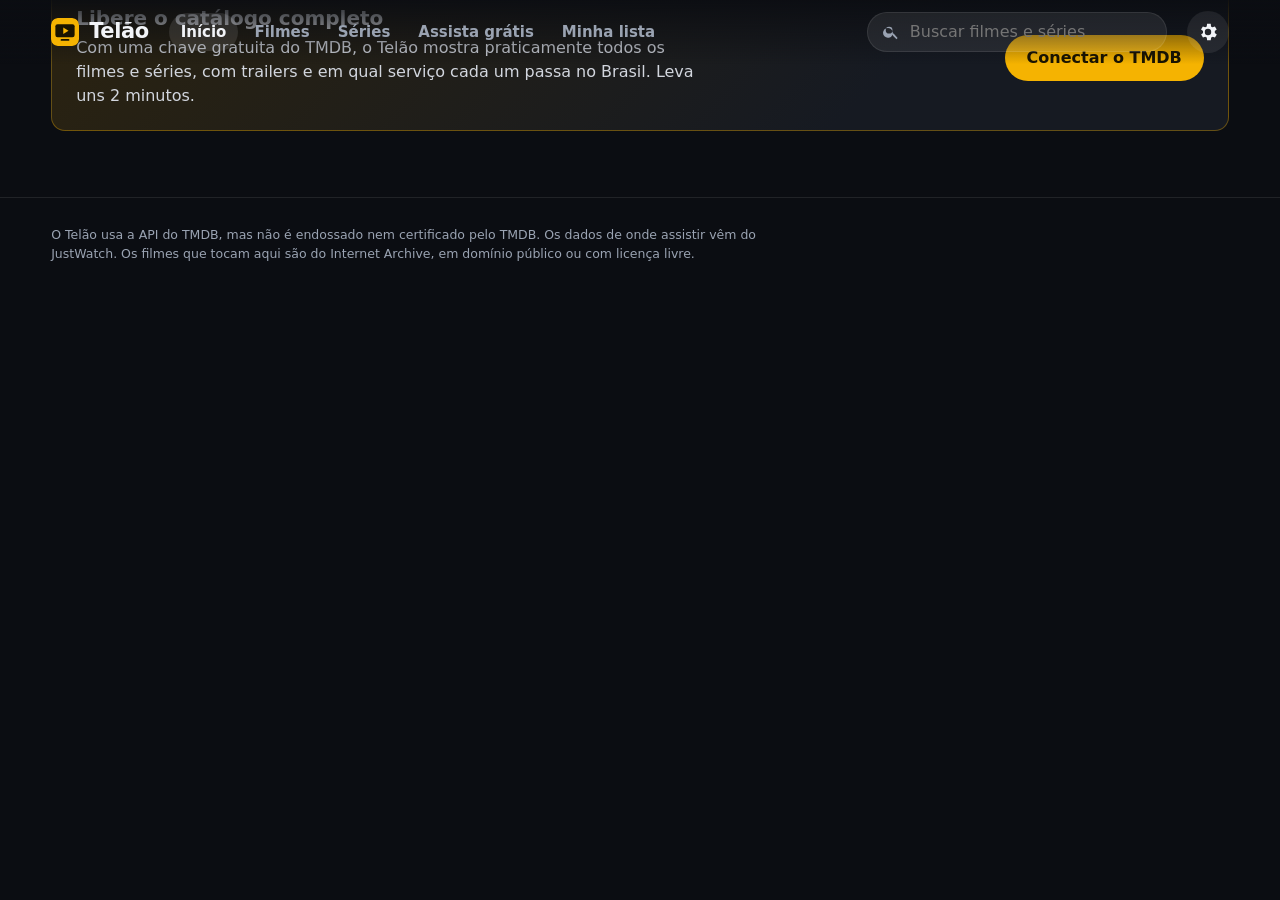
==== telao/index.html @ 078483f9 "Adiciona o Telão, app de filmes e séries com fontes legais Catálogo, trailers e onde assistir no Bra" ====
<!doctype html>
<html lang="pt-BR">
<head>
  <meta charset="utf-8">
  <meta name="viewport" content="width=device-width, initial-scale=1, viewport-fit=cover">
  <meta name="theme-color" content="#0b0d12">
  <meta name="description" content="Telão: filmes e séries, trailers, onde assistir no Brasil e filmes clássicos grátis.">
  <title>Telão</title>
  <link rel="icon" href="img/icon.svg" type="image/svg+xml">
  <link rel="manifest" href="manifest.webmanifest">
  <link rel="stylesheet" href="css/style.css">
</head>
<body>
  <a class="skip" href="#view">Pular para o conteúdo</a>

  <header class="top" id="top">
    <a class="logo" href="#/" data-nav aria-label="Telão, início">
      <img src="img/icon.svg" alt="" width="28" height="28">
      <span>Telão</span>
    </a>
    <nav class="links" aria-label="Seções">
      <a href="#/" data-nav data-sec="">Início</a>
      <a href="#/filmes" data-nav data-sec="filmes">Filmes</a>
      <a href="#/series" data-nav data-sec="series">Séries</a>
      <a href="#/gratis" data-nav data-sec="gratis">Assista grátis</a>
      <a href="#/lista" data-nav data-sec="lista">Minha lista</a>
    </nav>
    <form class="hsearch" id="hsearch" role="search">
      <svg class="ico" viewBox="0 0 24 24" aria-hidden="true"><path d="M15.5 14h-.8l-.3-.3A6.5 6.5 0 1 0 14 15.5l.3.3v.8l5 5 1.5-1.5zm-6 0a4.5 4.5 0 1 1 0-9 4.5 4.5 0 0 1 0 9z"/></svg>
      <input type="search" name="q" placeholder="Buscar filmes e séries" aria-label="Buscar" data-nav autocomplete="off">
    </form>
    <a class="iconbtn only-mobile" href="#/busca" data-nav aria-label="Buscar">
      <svg class="ico" viewBox="0 0 24 24" aria-hidden="true"><path d="M15.5 14h-.8l-.3-.3A6.5 6.5 0 1 0 14 15.5l.3.3v.8l5 5 1.5-1.5zm-6 0a4.5 4.5 0 1 1 0-9 4.5 4.5 0 0 1 0 9z"/></svg>
    </a>
    <a class="iconbtn" href="#/config" data-nav data-sec="config" aria-label="Configurações">
      <svg class="ico" viewBox="0 0 24 24" aria-hidden="true"><path fill-rule="evenodd" d="M19.4 13a7.5 7.5 0 0 0 0-2l2.1-1.6-2-3.5-2.5 1a7.6 7.6 0 0 0-1.7-1L15 3h-4l-.4 2.9a7.6 7.6 0 0 0-1.7 1l-2.5-1-2 3.5L6.6 11a7.5 7.5 0 0 0 0 2l-2.1 1.6 2 3.5 2.5-1a7.6 7.6 0 0 0 1.7 1L11 21h4l.4-2.9a7.6 7.6 0 0 0 1.7-1l2.5 1 2-3.5zM12 15.5a3.5 3.5 0 1 1 0-7 3.5 3.5 0 0 1 0 7z"/></svg>
    </a>
  </header>

  <main id="view" tabindex="-1"></main>

  <footer class="foot">
    <p>
      O Telão usa a API do TMDB, mas não é endossado nem certificado pelo TMDB.
      Os dados de onde assistir vêm do JustWatch. Os filmes que tocam aqui são
      do Internet Archive, em domínio público ou com licença livre.
    </p>
  </footer>

  <nav class="bottom" aria-label="Seções">
    <a href="#/" data-sec=""><svg class="ico" viewBox="0 0 24 24" aria-hidden="true"><path d="M10 20v-6h4v6h5v-8h3L12 3 2 12h3v8z"/></svg>Início</a>
    <a href="#/filmes" data-sec="filmes"><svg class="ico" viewBox="0 0 24 24" aria-hidden="true"><path d="M18 4l2 4h-3l-2-4h-2l2 4h-3l-2-4H8l2 4H7L5 4H4a2 2 0 0 0-2 2v12a2 2 0 0 0 2 2h16a2 2 0 0 0 2-2V4z"/></svg>Filmes</a>
    <a href="#/series" data-sec="series"><svg class="ico" viewBox="0 0 24 24" aria-hidden="true"><path d="M21 3H3a2 2 0 0 0-2 2v12a2 2 0 0 0 2 2h5v2h8v-2h5a2 2 0 0 0 2-2V5a2 2 0 0 0-2-2zm0 14H3V5h18z"/></svg>Séries</a>
    <a href="#/gratis" data-sec="gratis"><svg class="ico" viewBox="0 0 24 24" aria-hidden="true"><path d="M12 2a10 10 0 1 0 0 20 10 10 0 0 0 0-20zm-2 14.5v-9l6 4.5z"/></svg>Grátis</a>
    <a href="#/lista" data-sec="lista"><svg class="ico" viewBox="0 0 24 24" aria-hidden="true"><path d="M17 3H7a2 2 0 0 0-2 2v16l7-3 7 3V5a2 2 0 0 0-2-2z"/></svg>Lista</a>
  </nav>

  <div class="toast" id="toast" role="status" aria-live="polite"></div>

  <script src="js/store.js"></script>
  <script src="js/api.js"></script>
  <script src="js/app.js"></script>
</body>
</html>
---- telao/css/style.css ----
/* Telão — estilos. Tema escuro, pensado para celular, computador e TV. */

:root {
  --bg: #0b0d12;
  --bg2: #141821;
  --card: #1b202b;
  --line: rgba(255, 255, 255, 0.09);
  --text: #f2f4f8;
  --muted: #9aa3b2;
  --accent: #f5b301;
  --accent-ink: #1a1400;
  --free: #3ecf8e;
  --gut: clamp(16px, 4vw, 56px);
  --cw: clamp(116px, 13vw, 188px);
  --radius: 10px;
  --head: 64px;
  color-scheme: dark;
}

* { box-sizing: border-box; }
html { -webkit-text-size-adjust: 100%; }
body {
  margin: 0;
  background: var(--bg);
  color: var(--text);
  font: 16px/1.5 system-ui, -apple-system, "Segoe UI", Roboto, "Helvetica Neue", Arial, sans-serif;
  overflow-x: hidden;
}
body.has-modal { overflow: hidden; }
a { color: inherit; }
img { display: block; max-width: 100%; }
h1, h2, h3 { line-height: 1.15; margin: 0; }
p { margin: 0 0 12px; }
button, input, select { font: inherit; color: inherit; }
.muted { color: var(--muted); }
.small { font-size: 14px; }

:focus { outline: none; }
:focus-visible { outline: 3px solid #fff; outline-offset: 3px; border-radius: 6px; }

.ico { width: 22px; height: 22px; fill: currentColor; flex: none; }

.skip {
  position: absolute; left: 8px; top: -60px; z-index: 100;
  background: var(--accent); color: var(--accent-ink); padding: 8px 14px; border-radius: 8px;
}
.skip:focus { top: 8px; }

/* ---------- topo ---------- */

.top {
  position: fixed; inset: 0 0 auto 0; z-index: 30; height: var(--head);
  display: flex; align-items: center; gap: 20px; padding: 0 var(--gut);
  background: linear-gradient(180deg, rgba(11, 13, 18, 0.92), rgba(11, 13, 18, 0));
  transition: background 0.25s;
}
.top.scrolled { background: rgba(11, 13, 18, 0.96); box-shadow: 0 1px 0 var(--line); }
.is-player .top, .is-player .bottom, .is-player .foot { display: none; }

.logo { display: flex; align-items: center; gap: 10px; text-decoration: none; font-weight: 800; font-size: 21px; letter-spacing: -0.02em; }
.logo img { border-radius: 7px; }

.links { display: flex; gap: 4px; }
.links a {
  text-decoration: none; color: var(--muted); padding: 8px 12px; border-radius: 999px; font-weight: 600; font-size: 15px;
}
.links a:hover { color: var(--text); }
.links a.active { color: var(--text); background: rgba(255, 255, 255, 0.1); }

.hsearch {
  margin-left: auto; display: flex; align-items: center; gap: 8px;
  background: rgba(255, 255, 255, 0.08); border: 1px solid var(--line); border-radius: 999px;
  padding: 0 14px; height: 40px; width: min(300px, 28vw);
}
.hsearch .ico { width: 18px; height: 18px; color: var(--muted); }
.hsearch input { background: none; border: 0; width: 100%; outline: none; }
.hsearch:focus-within { border-color: var(--accent); }
.hsearch input:focus-visible { outline: none; }

.iconbtn {
  display: inline-grid; place-items: center; width: 42px; height: 42px; border-radius: 50%;
  background: rgba(255, 255, 255, 0.08); border: 0; cursor: pointer; text-decoration: none; flex: none;
}
.iconbtn:hover { background: rgba(255, 255, 255, 0.16); }
.iconbtn.active { background: var(--accent); color: var(--accent-ink); }
.only-mobile { display: none; }

/* ---------- barra inferior (celular) ---------- */

.bottom { display: none; }

@media (max-width: 860px) {
  .links, .hsearch { display: none; }
  .only-mobile { display: inline-grid; margin-left: auto; }
  .bottom {
    display: flex; position: fixed; inset: auto 0 0 0; z-index: 30;
    background: rgba(14, 17, 23, 0.97); border-top: 1px solid var(--line);
    padding: 6px 4px calc(6px + env(safe-area-inset-bottom));
  }
  .bottom a {
    flex: 1; display: flex; flex-direction: column; align-items: center; gap: 2px;
    font-size: 11px; font-weight: 600; text-decoration: none; color: var(--muted); padding: 4px 0;
  }
  .bottom a.active { color: var(--accent); }
  body { padding-bottom: 68px; }
}

/* ---------- botões ---------- */

.btn {
  display: inline-flex; align-items: center; justify-content: center; gap: 8px;
  min-height: 46px; padding: 0 22px; border-radius: 999px; border: 0;
  font-weight: 700; font-size: 16px; text-decoration: none; cursor: pointer; white-space: nowrap;
  transition: transform 0.12s, background 0.2s;
}
.btn:active { transform: scale(0.97); }
.btn.primary { background: var(--accent); color: var(--accent-ink); }
.btn.primary:hover { background: #ffc629; }
.btn.ghost { background: rgba(255, 255, 255, 0.14); color: var(--text); backdrop-filter: blur(6px); }
.btn.ghost:hover { background: rgba(255, 255, 255, 0.22); }
.btn:focus-visible { outline: 3px solid #fff; outline-offset: 3px; border-radius: 999px; }
.actions { display: flex; flex-wrap: wrap; gap: 12px; margin-top: 20px; }

.tag {
  display: inline-flex; align-items: center; gap: 4px; font-size: 13px; font-weight: 700;
  text-transform: uppercase; letter-spacing: 0.06em; color: var(--accent); margin-bottom: 10px;
}
.tag .ico { width: 15px; height: 15px; }
.tag.free { color: var(--free); }

/* ---------- destaque ---------- */

.hero {
  position: relative; min-height: min(80vh, 720px); display: flex; align-items: flex-end;
  padding: calc(var(--head) + 40px) var(--gut) 64px; overflow: hidden; isolation: isolate;
}
.hero-loading { background: linear-gradient(110deg, var(--bg2) 30%, #1a1f2a 50%, var(--bg2) 70%) 0 0 / 300% 100%; animation: shimmer 1.6s infinite linear; }
.hero-bg {
  position: absolute; inset: 0; z-index: -2; background-size: cover; background-position: center 20%;
  animation: fade 0.7s ease;
}
.hero-bg.soft { filter: blur(22px) brightness(0.55) saturate(1.2); transform: scale(1.2); }
.hero::after {
  content: ""; position: absolute; inset: 0; z-index: -1;
  background:
    linear-gradient(90deg, rgba(11, 13, 18, 0.95) 0%, rgba(11, 13, 18, 0.65) 40%, rgba(11, 13, 18, 0) 75%),
    linear-gradient(0deg, var(--bg) 0%, rgba(11, 13, 18, 0) 45%);
}
.hero-content { max-width: 640px; animation: rise 0.6s ease; }
.hero h1 { font-size: clamp(32px, 5.4vw, 64px); font-weight: 800; letter-spacing: -0.02em; text-wrap: balance; }
.hero-ov {
  margin-top: 14px; font-size: clamp(15px, 1.4vw, 18px); color: #d7dbe3; max-width: 56ch;
  display: -webkit-box; -webkit-line-clamp: 3; -webkit-box-orient: vertical; overflow: hidden;
}
.hero-poster {
  position: absolute; right: var(--gut); bottom: 64px; z-index: -1; width: clamp(150px, 20vw, 280px);
  aspect-ratio: 2 / 3; object-fit: cover; border-radius: var(--radius); box-shadow: 0 20px 60px rgba(0, 0, 0, 0.6);
}
.dots { position: absolute; right: var(--gut); bottom: 24px; display: flex; gap: 6px; }
.dots span { width: 8px; height: 8px; border-radius: 50%; background: rgba(255, 255, 255, 0.3); }
.dots span.on { background: var(--accent); width: 22px; border-radius: 4px; }

@media (max-width: 860px) {
  .hero { min-height: 72vh; padding-bottom: 40px; }
  .hero::after { background: linear-gradient(0deg, var(--bg) 8%, rgba(11, 13, 18, 0.55) 55%, rgba(11, 13, 18, 0.25) 100%); }
  .hero-poster { position: static; width: 120px; margin-bottom: 16px; order: -1; }
  .hero { flex-direction: column; align-items: flex-start; justify-content: flex-end; }
  .dots { bottom: 14px; }
}

/* ---------- fileiras e cartões ---------- */

.rows { position: relative; z-index: 1; margin-top: -24px; padding-bottom: 24px; }
.page .rows, .page + .rows { margin-top: 0; }
.row { margin: 22px 0 8px; }
.row-head { display: flex; align-items: baseline; gap: 16px; padding: 0 var(--gut); }
.row-head h2 { font-size: clamp(18px, 1.8vw, 22px); font-weight: 700; }
.more {
  display: inline-flex; align-items: center; margin-left: auto; font-size: 14px; font-weight: 600;
  color: var(--muted); text-decoration: none;
}
.more .ico { width: 18px; height: 18px; }
.more:hover { color: var(--accent); }

.row-wrap { position: relative; }
.scroller {
  display: flex; gap: 12px; overflow-x: auto; overscroll-behavior-x: contain;
  padding: 12px var(--gut) 14px; scroll-padding: 0 var(--gut); scroll-snap-type: x proximity;
  scrollbar-width: none;
}
.scroller::-webkit-scrollbar { display: none; }

.arrow {
  position: absolute; top: 12px; bottom: 48px; z-index: 2; width: calc(var(--gut) - 4px); min-width: 36px;
  display: grid; place-items: center; border: 0; cursor: pointer; opacity: 0; transition: opacity 0.2s;
  color: #fff; background: rgba(11, 13, 18, 0.7);
}
.arrow .ico { width: 30px; height: 30px; }
.arrow.l { left: 0; }
.arrow.r { right: 0; }
.row-wrap:hover .arrow { opacity: 1; }
@media (hover: none) { .arrow { display: none; } }

.card {
  flex: 0 0 var(--cw); width: var(--cw); text-decoration: none; scroll-snap-align: start;
  display: flex; flex-direction: column; gap: 8px;
}
.card:focus-visible { outline: none; }
.poster {
  position: relative; display: block; aspect-ratio: 2 / 3; border-radius: var(--radius); overflow: hidden;
  background: var(--card); transition: transform 0.18s ease, box-shadow 0.18s ease;
}
.poster img { width: 100%; height: 100%; object-fit: cover; }
.card:hover .poster { transform: translateY(-3px); box-shadow: 0 10px 28px rgba(0, 0, 0, 0.5); }
.card:focus-visible .poster { transform: scale(1.06); box-shadow: 0 0 0 3px var(--accent), 0 12px 30px rgba(0, 0, 0, 0.6); }
.cap { display: flex; flex-direction: column; min-width: 0; padding: 0 2px; }
.cap b { font-size: 14px; font-weight: 600; white-space: nowrap; overflow: hidden; text-overflow: ellipsis; }
.cap small { font-size: 12.5px; color: var(--muted); }

.noimg {
  display: grid; place-items: center; width: 100%; height: 100%; padding: 12px; text-align: center;
  font-size: 14px; font-weight: 600; color: var(--muted);
  background: linear-gradient(160deg, #232a38, #151922);
}
.badge {
  position: absolute; left: 8px; top: 8px; font-size: 11px; font-weight: 800; text-transform: uppercase;
  letter-spacing: 0.04em; padding: 3px 7px; border-radius: 6px; background: var(--free); color: #04140c;
}
.badge.alt { background: rgba(11, 13, 18, 0.8); color: var(--text); }
.pbar { position: absolute; left: 0; right: 0; bottom: 0; height: 5px; background: rgba(255, 255, 255, 0.25); }
.pbar i { display: block; height: 100%; background: var(--accent); }

.card.sk .poster { background: linear-gradient(110deg, var(--card) 30%, #252b38 50%, var(--card) 70%) 0 0 / 300% 100%; animation: shimmer 1.4s infinite linear; }
.card.sk .cap b { display: block; height: 12px; width: 70%; border-radius: 4px; background: var(--card); }

.grid {
  display: grid; grid-template-columns: repeat(auto-fill, minmax(var(--cw), 1fr)); gap: 22px 14px;
}
.grid .card { width: auto; }

/* ---------- páginas ---------- */

.page { padding: calc(var(--head) + 28px) var(--gut) 40px; }
.page.narrow { max-width: 820px; margin: 0 auto; }
.ptitle { font-size: clamp(28px, 4vw, 42px); font-weight: 800; margin-bottom: 20px; letter-spacing: -0.02em; }
.page h2 { font-size: 20px; margin: 28px 0 14px; }
.crumb { display: inline-flex; align-items: center; gap: 2px; color: var(--muted); text-decoration: none; font-weight: 600; margin-bottom: 10px; }
.crumb .ico { width: 18px; height: 18px; }
.count { margin-top: -12px; margin-bottom: 20px; }
.loadmore { display: flex; justify-content: center; margin-top: 28px; }
.empty { text-align: center; padding-top: 18vh; }
.empty p { color: var(--muted); }
.intro { color: var(--muted); max-width: 70ch; padding: 0 var(--gut); margin-top: 8px; }

.banner {
  display: flex; align-items: center; gap: 20px; flex-wrap: wrap; justify-content: space-between;
  margin: 8px var(--gut) 18px; padding: 22px 24px; border-radius: 14px;
  background: linear-gradient(135deg, #2b2310, #161a22 70%); border: 1px solid rgba(245, 179, 1, 0.35);
}
.page .banner { margin: 0; }
.banner h2 { font-size: 20px; margin: 0 0 6px; }
.banner p { color: #d2d6de; margin: 0; max-width: 62ch; }

.spinner {
  width: 38px; height: 38px; margin: 40px auto; border-radius: 50%;
  border: 3px solid rgba(255, 255, 255, 0.15); border-top-color: var(--accent); animation: spin 0.8s linear infinite;
}
.page > .spinner { margin-top: 20vh; }

.bigsearch {
  display: flex; align-items: center; gap: 12px; max-width: 760px; height: 60px; padding: 0 20px;
  border-radius: 14px; background: var(--bg2); border: 1px solid var(--line);
}
.bigsearch:focus-within { border-color: var(--accent); }
.bigsearch input { flex: 1; background: none; border: 0; font-size: 19px; outline: none; }
.bigsearch .ico { color: var(--muted); }
.results { margin-top: 12px; }
.results .grid .spinner, .results .grid .muted { grid-column: 1 / -1; }

/* ---------- detalhes ---------- */

.detail { position: relative; padding-bottom: 32px; }
.dback {
  position: absolute; inset: 0 0 auto 0; height: min(72vh, 640px); z-index: -1;
  background-size: cover; background-position: center 20%;
}
.dback.soft { filter: blur(26px) brightness(0.5); transform: scale(1.15); }
.dback::after {
  content: ""; position: absolute; inset: 0;
  background: linear-gradient(0deg, var(--bg) 4%, rgba(11, 13, 18, 0.7) 45%, rgba(11, 13, 18, 0.35) 100%);
}
.detail { isolation: isolate; overflow: hidden; }
.dhead {
  display: grid; grid-template-columns: clamp(150px, 19vw, 260px) 1fr; gap: clamp(20px, 3vw, 40px);
  align-items: end; padding: max(26vh, 200px) var(--gut) 0;
}
.dposter {
  width: 100%; aspect-ratio: 2 / 3; object-fit: cover; border-radius: var(--radius);
  box-shadow: 0 20px 60px rgba(0, 0, 0, 0.6); background: var(--card);
}
.dinfo h1 { font-size: clamp(28px, 4.4vw, 54px); font-weight: 800; letter-spacing: -0.02em; text-wrap: balance; }
.meta { display: flex; flex-wrap: wrap; gap: 6px 16px; margin: 12px 0 0; color: #d2d6de; font-weight: 600; }
.meta span { display: inline-flex; align-items: center; gap: 4px; }
.meta .ico { width: 17px; height: 17px; color: var(--accent); }
.chips { display: flex; flex-wrap: wrap; gap: 8px; margin: 14px 0 0; }
.chips span { font-size: 13px; padding: 4px 10px; border-radius: 999px; border: 1px solid var(--line); background: rgba(255, 255, 255, 0.06); }

.dbody { padding: 28px var(--gut) 0; max-width: 1100px; }
.dbody h2 { font-size: 20px; margin: 30px 0 14px; }
.tagline { font-style: italic; color: var(--muted); }
.overview { font-size: 17px; max-width: 75ch; color: #e1e4ea; }
.overview.pre { white-space: pre-line; }
.dbody a { color: var(--accent); }
.dbody a .ico { width: 15px; height: 15px; vertical-align: -2px; }
.dbody .btn { color: var(--text); }

.where { background: var(--bg2); border: 1px solid var(--line); border-radius: 14px; padding: 4px 22px 18px; margin-top: 26px; }
.where h2 { margin-top: 18px; }
.pgroup { margin-bottom: 16px; }
.pgroup h3 { font-size: 13px; text-transform: uppercase; letter-spacing: 0.06em; color: var(--muted); margin-bottom: 10px; }
.pgroup.is-free h3 { color: var(--free); }
.plist { display: flex; flex-wrap: wrap; gap: 10px; }
.prov {
  display: flex; align-items: center; gap: 10px; padding: 6px 14px 6px 6px; border-radius: 12px;
  background: rgba(255, 255, 255, 0.06); text-decoration: none; color: var(--text) !important; font-weight: 600; font-size: 14px;
}
.prov:hover { background: rgba(255, 255, 255, 0.12); }
.prov img { width: 38px; height: 38px; border-radius: 9px; }
.attr { font-size: 12.5px; color: var(--muted); margin: 6px 0 0; }

.shead { display: flex; align-items: center; justify-content: space-between; gap: 16px; }
.shead h2 { margin: 30px 0 14px; }
.shead select {
  background: var(--bg2); border: 1px solid var(--line); border-radius: 10px; padding: 10px 14px; max-width: 60%;
}
.eps { display: grid; gap: 14px; }
.ep { display: grid; grid-template-columns: clamp(120px, 18vw, 220px) 1fr; gap: 16px; align-items: start; }
.ep img, .ep .noimg { width: 100%; aspect-ratio: 16 / 9; object-fit: cover; border-radius: 8px; background: var(--card); }
.ep b { display: block; }
.ep small { color: var(--muted); }
.ep p { margin: 6px 0 0; font-size: 14.5px; color: #cdd2da; display: -webkit-box; -webkit-line-clamp: 3; -webkit-box-orient: vertical; overflow: hidden; }

.people { gap: 14px; }
.person { flex: 0 0 110px; width: 110px; font-size: 13.5px; }
.person img, .person .noimg { width: 110px; height: 110px; border-radius: 50%; object-fit: cover; margin-bottom: 8px; background: var(--card); }
.person b { display: block; font-weight: 600; }
.person small { color: var(--muted); display: block; }

.parts { display: flex; flex-wrap: wrap; gap: 10px; }

@media (max-width: 620px) {
  .dhead { grid-template-columns: 110px 1fr; padding-top: 170px; gap: 16px; }
  .dinfo .actions { margin-top: 14px; }
  .dhead .actions .btn { padding: 0 16px; min-height: 42px; font-size: 15px; }
  .ep { grid-template-columns: 1fr; }
}

/* ---------- configurações ---------- */

.panel { background: var(--bg2); border: 1px solid var(--line); border-radius: 14px; padding: 22px 24px; margin-bottom: 18px; }
.panel h2 { margin: 0 0 10px; font-size: 20px; }
.panel a { color: var(--accent); }
.steps { padding-left: 20px; margin: 0 0 18px; color: #d2d6de; }
.steps li { margin-bottom: 6px; }
.keyform label { display: block; font-weight: 600; margin-bottom: 8px; }
.keyform input {
  width: 100%; height: 48px; padding: 0 14px; border-radius: 10px; border: 1px solid var(--line);
  background: var(--bg); font-family: ui-monospace, Menlo, Consolas, monospace; font-size: 14px;
}
.keyform input:focus { border-color: var(--accent); }
.keyform .actions { margin-top: 14px; }
.status { margin-top: 12px; color: var(--free); font-weight: 600; min-height: 1.5em; }

/* ---------- player ---------- */

.player { position: fixed; inset: 0; z-index: 50; background: #000; display: flex; flex-direction: column; }
.player video { flex: 1; width: 100%; min-height: 0; background: #000; }
.pbar-top {
  position: absolute; inset: 0 0 auto 0; z-index: 2; display: flex; align-items: center; gap: 14px;
  padding: 14px var(--gut); background: linear-gradient(180deg, rgba(0, 0, 0, 0.75), transparent);
  transition: opacity 0.3s;
}
.ptitle-s { font-weight: 700; font-size: 17px; white-space: nowrap; overflow: hidden; text-overflow: ellipsis; }
.pmsg {
  position: absolute; left: 50%; top: 50%; transform: translate(-50%, -50%); z-index: 3; max-width: 520px; width: calc(100% - 32px);
  background: rgba(20, 24, 33, 0.95); padding: 20px 24px; border-radius: 14px; text-align: center;
}
.pmsg a { color: var(--accent); }

/* ---------- janela do trailer ---------- */

.modal {
  position: fixed; inset: 0; z-index: 60; display: grid; place-items: center; padding: 16px;
  background: rgba(0, 0, 0, 0.82); animation: fade 0.2s ease;
}
.modal-box { position: relative; width: min(1100px, 100%); }
.frame { aspect-ratio: 16 / 9; border-radius: 12px; overflow: hidden; background: #000; }
.frame iframe { width: 100%; height: 100%; border: 0; }
.mclose { position: absolute; right: 0; top: -54px; }

/* ---------- avisos e rodapé ---------- */

.toast {
  position: fixed; left: 50%; bottom: 28px; z-index: 70; transform: translate(-50%, 20px); opacity: 0;
  pointer-events: none; transition: opacity 0.2s, transform 0.2s;
  background: #f2f4f8; color: #0b0d12; font-weight: 600; padding: 10px 18px; border-radius: 999px;
  box-shadow: 0 10px 30px rgba(0, 0, 0, 0.4); max-width: calc(100% - 32px); text-align: center;
}
.toast.show { opacity: 1; transform: translate(-50%, 0); }
@media (max-width: 860px) { .toast { bottom: 86px; } }

.foot { padding: 28px var(--gut) 36px; color: var(--muted); font-size: 12.5px; border-top: 1px solid var(--line); margin-top: 24px; }
.foot p { max-width: 90ch; margin: 0; }

/* ---------- TV (telas grandes) ---------- */

@media (min-width: 1800px) {
  :root { --cw: 210px; --head: 76px; }
  body { font-size: 18px; }
}

@keyframes shimmer { to { background-position: -150% 0; } }
@keyframes spin { to { transform: rotate(360deg); } }
@keyframes fade { from { opacity: 0; } }
@keyframes rise { from { opacity: 0; transform: translateY(12px); } }

@media (prefers-reduced-motion: reduce) {
  *, *::before, *::after { animation-duration: 0.01ms !important; animation-iteration-count: 1 !important; transition: none !important; scroll-behavior: auto !important; }
}
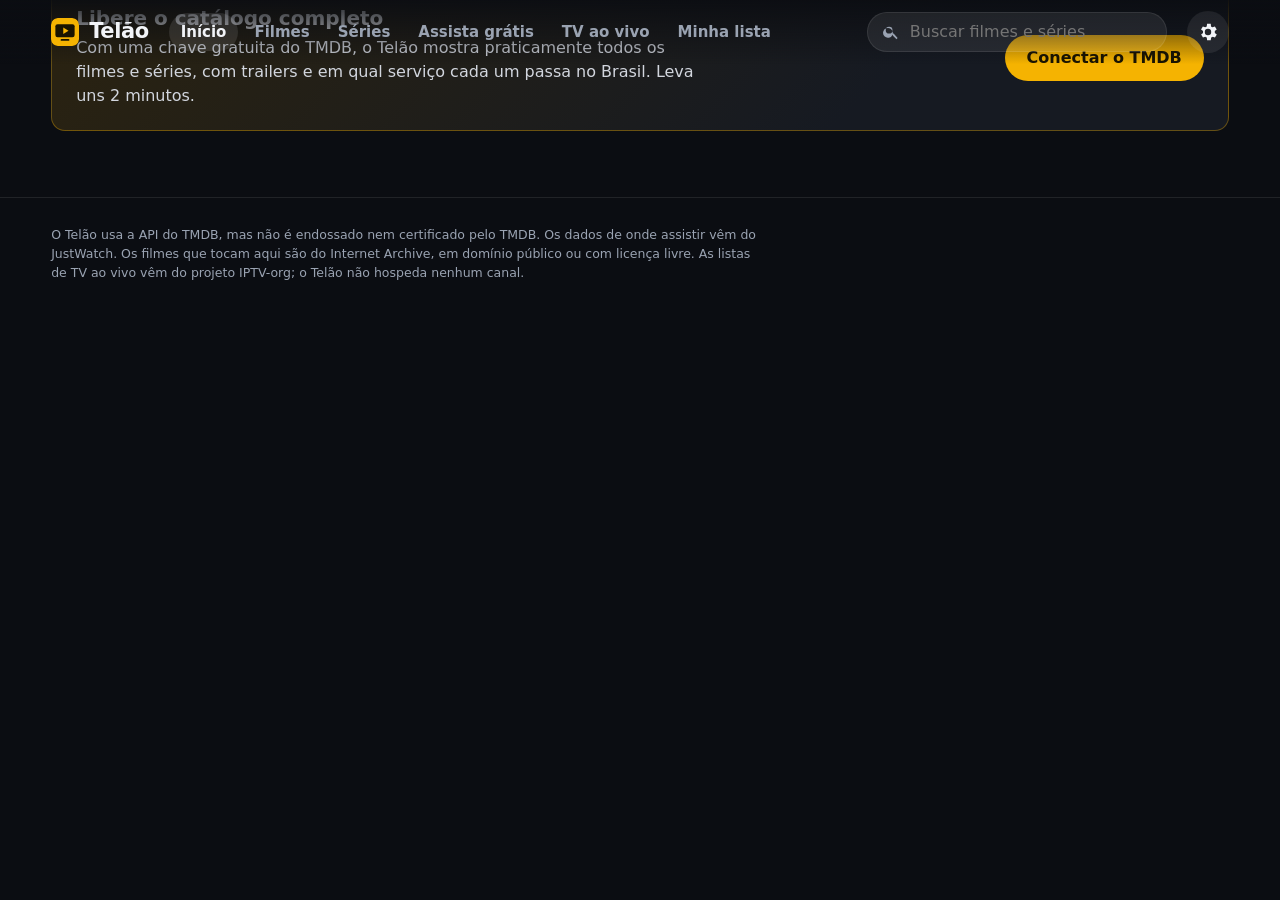
==== commit 044b6a4f: "Adiciona TV ao vivo com listas do IPTV-org e integração com o VLC Lê listas M3U (prontas do IPTV-org" ====
--- a/telao/index.html
+++ b/telao/index.html
@@ -23,6 +23,7 @@
       <a href="#/filmes" data-nav data-sec="filmes">Filmes</a>
       <a href="#/series" data-nav data-sec="series">Séries</a>
       <a href="#/gratis" data-nav data-sec="gratis">Assista grátis</a>
+      <a href="#/tv" data-nav data-sec="tv">TV ao vivo</a>
       <a href="#/lista" data-nav data-sec="lista">Minha lista</a>
     </nav>
     <form class="hsearch" id="hsearch" role="search">
@@ -43,7 +44,8 @@
     <p>
       O Telão usa a API do TMDB, mas não é endossado nem certificado pelo TMDB.
       Os dados de onde assistir vêm do JustWatch. Os filmes que tocam aqui são
-      do Internet Archive, em domínio público ou com licença livre.
+      do Internet Archive, em domínio público ou com licença livre. As listas de TV ao vivo
+      vêm do projeto IPTV-org; o Telão não hospeda nenhum canal.
     </p>
   </footer>
 
@@ -52,6 +54,7 @@
     <a href="#/filmes" data-sec="filmes"><svg class="ico" viewBox="0 0 24 24" aria-hidden="true"><path d="M18 4l2 4h-3l-2-4h-2l2 4h-3l-2-4H8l2 4H7L5 4H4a2 2 0 0 0-2 2v12a2 2 0 0 0 2 2h16a2 2 0 0 0 2-2V4z"/></svg>Filmes</a>
     <a href="#/series" data-sec="series"><svg class="ico" viewBox="0 0 24 24" aria-hidden="true"><path d="M21 3H3a2 2 0 0 0-2 2v12a2 2 0 0 0 2 2h5v2h8v-2h5a2 2 0 0 0 2-2V5a2 2 0 0 0-2-2zm0 14H3V5h18z"/></svg>Séries</a>
     <a href="#/gratis" data-sec="gratis"><svg class="ico" viewBox="0 0 24 24" aria-hidden="true"><path d="M12 2a10 10 0 1 0 0 20 10 10 0 0 0 0-20zm-2 14.5v-9l6 4.5z"/></svg>Grátis</a>
+    <a href="#/tv" data-sec="tv"><svg class="ico" viewBox="0 0 24 24" aria-hidden="true"><path d="M21 6h-7.6l3.3-3.3-.7-.7L12 6 8 2l-.7.7L10.6 6H3a2 2 0 0 0-2 2v12a2 2 0 0 0 2 2h18a2 2 0 0 0 2-2V8a2 2 0 0 0-2-2zm0 14H3V8h18z"/></svg>TV</a>
     <a href="#/lista" data-sec="lista"><svg class="ico" viewBox="0 0 24 24" aria-hidden="true"><path d="M17 3H7a2 2 0 0 0-2 2v16l7-3 7 3V5a2 2 0 0 0-2-2z"/></svg>Lista</a>
   </nav>
 
@@ -59,6 +62,8 @@
 
   <script src="js/store.js"></script>
   <script src="js/api.js"></script>
+  <script src="vendor/hls.min.js"></script>
+  <script src="js/tv.js"></script>
   <script src="js/app.js"></script>
 </body>
 </html>
--- a/telao/css/style.css
+++ b/telao/css/style.css
@@ -56,6 +56,7 @@
 }
 .top.scrolled { background: rgba(11, 13, 18, 0.96); box-shadow: 0 1px 0 var(--line); }
 .is-player .top, .is-player .bottom, .is-player .foot { display: none; }
+.is-live .bottom, .is-live .foot { display: none; }
 
 .logo { display: flex; align-items: center; gap: 10px; text-decoration: none; font-weight: 800; font-size: 21px; letter-spacing: -0.02em; }
 .logo img { border-radius: 7px; }
@@ -84,6 +85,11 @@
 .iconbtn:hover { background: rgba(255, 255, 255, 0.16); }
 .iconbtn.active { background: var(--accent); color: var(--accent-ink); }
 .only-mobile { display: none; }
+
+@media (max-width: 1180px) {
+  .hsearch { display: none; }
+  .only-mobile { display: inline-grid; margin-left: auto; }
+}
 
 /* ---------- barra inferior (celular) ---------- */
 
@@ -412,6 +418,113 @@
 .foot { padding: 28px var(--gut) 36px; color: var(--muted); font-size: 12.5px; border-top: 1px solid var(--line); margin-top: 24px; }
 .foot p { max-width: 90ch; margin: 0; }
 
+/* ---------- TV ao vivo ---------- */
+
+.chips-nav { display: flex; gap: 8px; overflow-x: auto; scrollbar-width: none; padding: 4px 2px 8px; margin: -4px -2px 8px; }
+.chips-nav::-webkit-scrollbar { display: none; }
+.chip {
+  flex: none; display: inline-flex; align-items: center; gap: 6px; height: 40px; padding: 0 16px;
+  border-radius: 999px; background: rgba(255, 255, 255, 0.08); border: 1px solid var(--line);
+  text-decoration: none; font-weight: 600; font-size: 15px; white-space: nowrap;
+}
+.chip .ico { width: 18px; height: 18px; }
+.chip:hover { background: rgba(255, 255, 255, 0.14); }
+.chip.on { background: var(--accent); color: var(--accent-ink); border-color: var(--accent); }
+.chip.add { color: var(--accent); border-style: dashed; border-color: rgba(245, 179, 1, 0.5); background: none; }
+
+.tvrecent { margin: 8px calc(-1 * var(--gut)) 4px; }
+.tvtools { display: flex; flex-wrap: wrap; align-items: center; gap: 10px; margin: 18px 0 14px; }
+.filter {
+  display: flex; align-items: center; gap: 8px; height: 44px; padding: 0 14px; flex: 1 1 240px; max-width: 420px;
+  border-radius: 999px; background: var(--bg2); border: 1px solid var(--line);
+}
+.filter:focus-within { border-color: var(--accent); }
+.filter .ico { width: 18px; height: 18px; color: var(--muted); }
+.filter input { flex: 1; min-width: 0; background: none; border: 0; outline: none; }
+.tvtools select { height: 44px; padding: 0 14px; border-radius: 999px; background: var(--bg2); border: 1px solid var(--line); max-width: 100%; }
+.btn.sm { min-height: 44px; padding: 0 16px; font-size: 14.5px; }
+.btn.sm .ico { width: 19px; height: 19px; }
+.tvpage .count { margin: 0 0 12px; }
+
+.chgrid { display: grid; grid-template-columns: repeat(auto-fill, minmax(240px, 1fr)); gap: 10px; }
+.chgrid > .spinner, .chgrid > .muted, .chgrid > .panel { grid-column: 1 / -1; }
+.ch {
+  display: flex; align-items: center; gap: 12px; padding: 10px; border-radius: 12px; min-width: 0;
+  background: var(--bg2); border: 1px solid var(--line); text-decoration: none; transition: background 0.15s, transform 0.15s;
+}
+.ch:hover { background: #1c2230; }
+.ch:focus-visible { outline: 3px solid var(--accent); outline-offset: 2px; transform: scale(1.02); }
+.chlogo {
+  flex: none; width: 64px; height: 48px; border-radius: 8px; background: #eef0f4; display: grid; place-items: center; overflow: hidden;
+}
+.chlogo img { max-width: 86%; max-height: 80%; object-fit: contain; }
+.chlogo.sm { width: 56px; height: 42px; }
+.chlogo.xs { width: 44px; height: 32px; border-radius: 6px; }
+.chini { color: #3a4152; font-weight: 800; font-size: 17px; }
+.chtxt { display: flex; flex-direction: column; min-width: 0; }
+.chtxt b { font-size: 15px; white-space: nowrap; overflow: hidden; text-overflow: ellipsis; }
+.chtxt small { color: var(--muted); font-size: 12.5px; white-space: nowrap; overflow: hidden; text-overflow: ellipsis; }
+.lbl { align-self: flex-start; margin-top: 3px; font-size: 11px; font-weight: 700; padding: 1px 7px; border-radius: 5px; background: rgba(255, 255, 255, 0.1); color: #cdd2da; }
+.lbl.vlc { background: rgba(255, 136, 0, 0.18); color: #ffb35c; }
+.chrow .ch { flex: 0 0 250px; }
+
+.vlchelp { margin-top: 28px; }
+.vlchelp summary { cursor: pointer; font-weight: 700; font-size: 17px; }
+.vlchelp .steps { margin: 14px 0 0; }
+.tvpage > .small { margin-top: 16px; max-width: 80ch; }
+.tvpage a:not(.chip):not(.ch):not(.btn) { color: var(--accent); }
+
+.live {
+  display: grid; grid-template-columns: 1fr minmax(280px, 340px); gap: 20px;
+  padding: 16px var(--gut) 24px; min-height: 100vh; align-items: start;
+}
+.is-live .top { position: static; background: var(--bg); box-shadow: 0 1px 0 var(--line); }
+.live-video { position: relative; aspect-ratio: 16 / 9; background: #000; border-radius: 12px; overflow: hidden; }
+.live-video video { width: 100%; height: 100%; display: block; background: #000; }
+.live-loading { position: absolute; inset: 0; display: grid; place-items: center; pointer-events: none; }
+.live-loading[hidden] { display: none; }
+.live-msg {
+  position: absolute; inset: 0; display: grid; place-content: center; justify-items: center; gap: 4px;
+  padding: 24px; text-align: center; background: rgba(8, 10, 14, 0.88);
+}
+.live-msg[hidden] { display: none; }
+.live-msg p { max-width: 52ch; margin: 0; }
+.live-msg .actions { justify-content: center; }
+.onair {
+  position: absolute; left: 12px; top: 12px; font-size: 11px; font-weight: 800; letter-spacing: 0.08em;
+  padding: 3px 8px; border-radius: 5px; background: #e5332a; color: #fff; pointer-events: none;
+}
+.live-bar { display: flex; align-items: center; gap: 14px; margin-top: 16px; }
+.live-title { min-width: 0; }
+.live-title h1 { font-size: clamp(20px, 2.4vw, 28px); font-weight: 800; }
+.live-title small { color: var(--muted); }
+.live-actions { margin-top: 14px; }
+.live-actions .btn { min-height: 42px; padding: 0 16px; font-size: 15px; }
+.live-list {
+  position: sticky; top: 16px; display: flex; flex-direction: column; gap: 10px;
+  max-height: calc(100vh - 32px); background: var(--bg2); border: 1px solid var(--line); border-radius: 14px; padding: 12px;
+}
+.live-list .filter { max-width: none; flex: none; background: var(--bg); }
+.zap { overflow-y: auto; display: flex; flex-direction: column; gap: 4px; padding: 2px; }
+.zap a { display: flex; align-items: center; gap: 10px; padding: 7px 8px; border-radius: 10px; text-decoration: none; min-width: 0; }
+.zap a[hidden] { display: none; }
+.zap a:hover { background: rgba(255, 255, 255, 0.06); }
+.zap a.on { background: rgba(245, 179, 1, 0.16); box-shadow: inset 3px 0 0 var(--accent); }
+.zap a:focus-visible { outline: 2px solid var(--accent); outline-offset: 0; }
+.zap span:last-child { display: flex; flex-direction: column; min-width: 0; }
+.zap b { font-size: 14px; font-weight: 600; white-space: nowrap; overflow: hidden; text-overflow: ellipsis; }
+.zap small { font-size: 12px; color: var(--muted); }
+
+@media (max-width: 960px) {
+  .live { grid-template-columns: 1fr; padding: 0 0 24px; gap: 0; }
+  .live-video { border-radius: 0; }
+  .live-bar, .live-actions { padding: 0 var(--gut); }
+  .live-actions { gap: 8px; }
+  .live-actions .btn { min-height: 40px; padding: 0 14px; font-size: 14px; }
+  .live-list { position: static; max-height: none; margin: 18px var(--gut) 0; }
+  .zap { max-height: 60vh; }
+}
+
 /* ---------- TV (telas grandes) ---------- */
 
 @media (min-width: 1800px) {
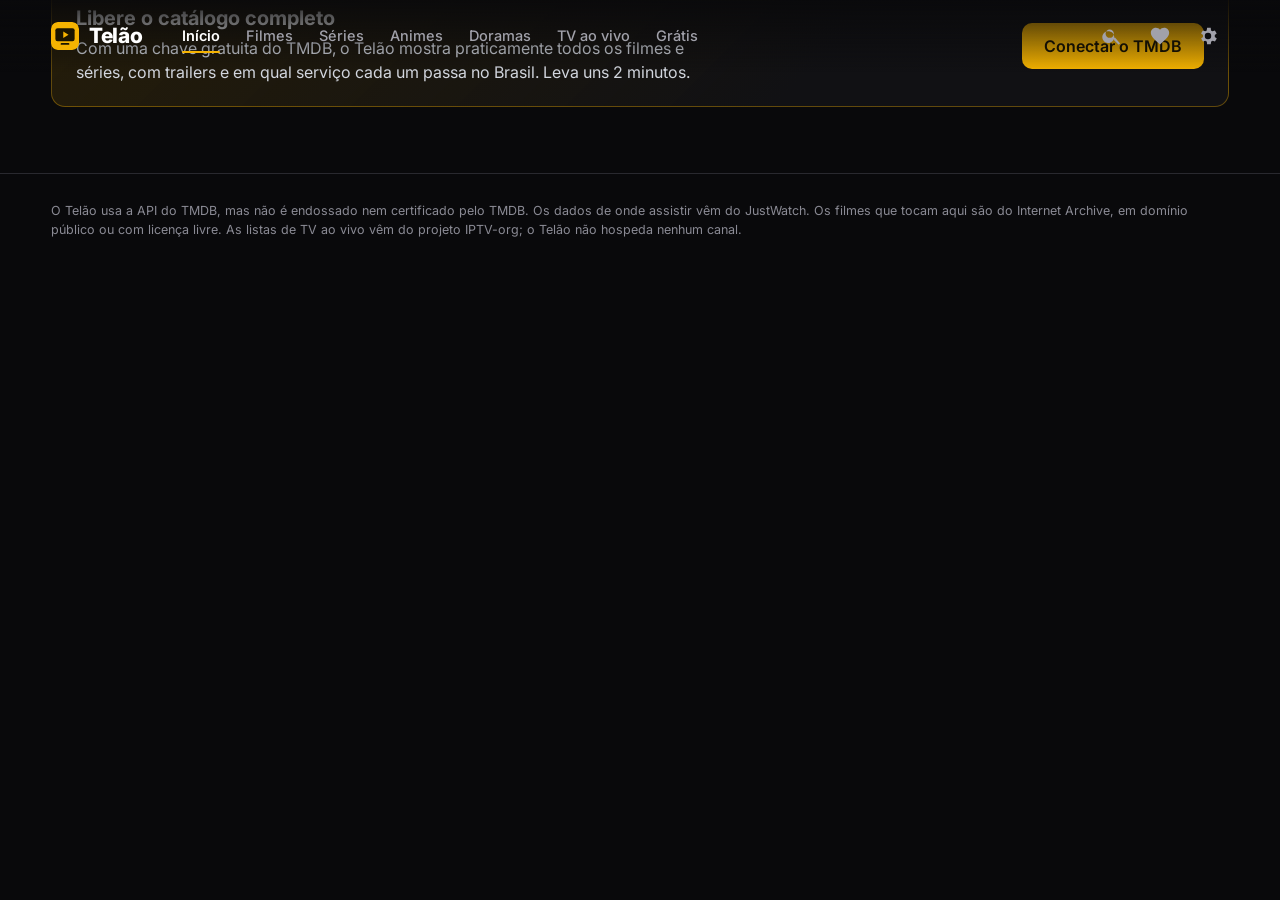
==== commit 603ca251: "Refaz a interface do Telão no estilo do Cinelume Paleta quase preta com Inter, cabeçalho com Animes " ====
--- a/telao/index.html
+++ b/telao/index.html
@@ -3,9 +3,15 @@
 <head>
   <meta charset="utf-8">
   <meta name="viewport" content="width=device-width, initial-scale=1, viewport-fit=cover">
-  <meta name="theme-color" content="#0b0d12">
+  <meta name="theme-color" content="#09090b">
   <meta name="description" content="Telão: filmes e séries, trailers, onde assistir no Brasil e filmes clássicos grátis.">
   <title>Telão</title>
+  <link rel="preconnect" href="https://image.tmdb.org">
+  <link rel="preconnect" href="https://api.themoviedb.org">
+  <link rel="preconnect" href="https://archive.org">
+  <link rel="preconnect" href="https://iptv-org.github.io">
+  <link rel="preconnect" href="https://fonts.gstatic.com" crossorigin>
+  <link rel="stylesheet" href="https://fonts.googleapis.com/css2?family=Inter:wght@400;500;600;700;800&display=swap">
   <link rel="icon" href="img/icon.svg" type="image/svg+xml">
   <link rel="manifest" href="manifest.webmanifest">
   <link rel="stylesheet" href="css/style.css">
@@ -22,20 +28,22 @@
       <a href="#/" data-nav data-sec="">Início</a>
       <a href="#/filmes" data-nav data-sec="filmes">Filmes</a>
       <a href="#/series" data-nav data-sec="series">Séries</a>
-      <a href="#/gratis" data-nav data-sec="gratis">Assista grátis</a>
+      <a href="#/animes" data-nav data-sec="animes">Animes</a>
+      <a href="#/doramas" data-nav data-sec="doramas">Doramas</a>
       <a href="#/tv" data-nav data-sec="tv">TV ao vivo</a>
-      <a href="#/lista" data-nav data-sec="lista">Minha lista</a>
+      <a href="#/gratis" data-nav data-sec="gratis">Grátis</a>
     </nav>
-    <form class="hsearch" id="hsearch" role="search">
+    <div class="topicons">
+    <a class="iconbtn" href="#/busca" data-nav data-sec="busca" aria-label="Buscar">
       <svg class="ico" viewBox="0 0 24 24" aria-hidden="true"><path d="M15.5 14h-.8l-.3-.3A6.5 6.5 0 1 0 14 15.5l.3.3v.8l5 5 1.5-1.5zm-6 0a4.5 4.5 0 1 1 0-9 4.5 4.5 0 0 1 0 9z"/></svg>
-      <input type="search" name="q" placeholder="Buscar filmes e séries" aria-label="Buscar" data-nav autocomplete="off">
-    </form>
-    <a class="iconbtn only-mobile" href="#/busca" data-nav aria-label="Buscar">
-      <svg class="ico" viewBox="0 0 24 24" aria-hidden="true"><path d="M15.5 14h-.8l-.3-.3A6.5 6.5 0 1 0 14 15.5l.3.3v.8l5 5 1.5-1.5zm-6 0a4.5 4.5 0 1 1 0-9 4.5 4.5 0 0 1 0 9z"/></svg>
+    </a>
+    <a class="iconbtn hide-mobile" href="#/lista" data-nav data-sec="lista" aria-label="Minha lista">
+      <svg class="ico" viewBox="0 0 24 24" aria-hidden="true"><path d="M12 21.4 10.6 20C5.4 15.4 2 12.3 2 8.5 2 5.4 4.4 3 7.5 3c1.7 0 3.4.8 4.5 2.1C13.1 3.8 14.8 3 16.5 3 19.6 3 22 5.4 22 8.5c0 3.8-3.4 6.9-8.6 11.5z"/></svg>
     </a>
     <a class="iconbtn" href="#/config" data-nav data-sec="config" aria-label="Configurações">
       <svg class="ico" viewBox="0 0 24 24" aria-hidden="true"><path fill-rule="evenodd" d="M19.4 13a7.5 7.5 0 0 0 0-2l2.1-1.6-2-3.5-2.5 1a7.6 7.6 0 0 0-1.7-1L15 3h-4l-.4 2.9a7.6 7.6 0 0 0-1.7 1l-2.5-1-2 3.5L6.6 11a7.5 7.5 0 0 0 0 2l-2.1 1.6 2 3.5 2.5-1a7.6 7.6 0 0 0 1.7 1L11 21h4l.4-2.9a7.6 7.6 0 0 0 1.7-1l2.5 1 2-3.5zM12 15.5a3.5 3.5 0 1 1 0-7 3.5 3.5 0 0 1 0 7z"/></svg>
     </a>
+    </div>
   </header>
 
   <main id="view" tabindex="-1"></main>
@@ -53,16 +61,14 @@
     <a href="#/" data-sec=""><svg class="ico" viewBox="0 0 24 24" aria-hidden="true"><path d="M10 20v-6h4v6h5v-8h3L12 3 2 12h3v8z"/></svg>Início</a>
     <a href="#/filmes" data-sec="filmes"><svg class="ico" viewBox="0 0 24 24" aria-hidden="true"><path d="M18 4l2 4h-3l-2-4h-2l2 4h-3l-2-4H8l2 4H7L5 4H4a2 2 0 0 0-2 2v12a2 2 0 0 0 2 2h16a2 2 0 0 0 2-2V4z"/></svg>Filmes</a>
     <a href="#/series" data-sec="series"><svg class="ico" viewBox="0 0 24 24" aria-hidden="true"><path d="M21 3H3a2 2 0 0 0-2 2v12a2 2 0 0 0 2 2h5v2h8v-2h5a2 2 0 0 0 2-2V5a2 2 0 0 0-2-2zm0 14H3V5h18z"/></svg>Séries</a>
-    <a href="#/gratis" data-sec="gratis"><svg class="ico" viewBox="0 0 24 24" aria-hidden="true"><path d="M12 2a10 10 0 1 0 0 20 10 10 0 0 0 0-20zm-2 14.5v-9l6 4.5z"/></svg>Grátis</a>
-    <a href="#/tv" data-sec="tv"><svg class="ico" viewBox="0 0 24 24" aria-hidden="true"><path d="M21 6h-7.6l3.3-3.3-.7-.7L12 6 8 2l-.7.7L10.6 6H3a2 2 0 0 0-2 2v12a2 2 0 0 0 2 2h18a2 2 0 0 0 2-2V8a2 2 0 0 0-2-2zm0 14H3V8h18z"/></svg>TV</a>
-    <a href="#/lista" data-sec="lista"><svg class="ico" viewBox="0 0 24 24" aria-hidden="true"><path d="M17 3H7a2 2 0 0 0-2 2v16l7-3 7 3V5a2 2 0 0 0-2-2z"/></svg>Lista</a>
+    <a href="#/lista" data-sec="lista"><svg class="ico" viewBox="0 0 24 24" aria-hidden="true"><path d="M12 21.4 10.6 20C5.4 15.4 2 12.3 2 8.5 2 5.4 4.4 3 7.5 3c1.7 0 3.4.8 4.5 2.1C13.1 3.8 14.8 3 16.5 3 19.6 3 22 5.4 22 8.5c0 3.8-3.4 6.9-8.6 11.5z"/></svg>Minha lista</a>
+    <a href="#/mais" data-sec="mais" data-also="animes doramas tv gratis config busca"><svg class="ico" viewBox="0 0 24 24" aria-hidden="true"><path d="M4 6h16v2H4zm0 5h16v2H4zm0 5h16v2H4z"/></svg>Mais</a>
   </nav>
 
   <div class="toast" id="toast" role="status" aria-live="polite"></div>
 
   <script src="js/store.js"></script>
   <script src="js/api.js"></script>
-  <script src="vendor/hls.min.js"></script>
   <script src="js/tv.js"></script>
   <script src="js/app.js"></script>
 </body>
--- a/telao/css/style.css
+++ b/telao/css/style.css
@@ -1,19 +1,21 @@
 /* Telão — estilos. Tema escuro, pensado para celular, computador e TV. */
 
 :root {
-  --bg: #0b0d12;
-  --bg2: #141821;
-  --card: #1b202b;
-  --line: rgba(255, 255, 255, 0.09);
-  --text: #f2f4f8;
-  --muted: #9aa3b2;
+  --bg: #09090b;
+  --bg2: #111114;
+  --card: #19191d;
+  --line: #29292f;
+  --text: #ffffff;
+  --muted: #a1a1aa;
+  --dim: #8a8a94;
   --accent: #f5b301;
   --accent-ink: #1a1400;
   --free: #3ecf8e;
   --gut: clamp(16px, 4vw, 56px);
   --cw: clamp(116px, 13vw, 188px);
-  --radius: 10px;
-  --head: 64px;
+  --radius: 12px;
+  --head: 72px;
+  --maxw: 1440px;
   color-scheme: dark;
 }
 
@@ -23,7 +25,8 @@
   margin: 0;
   background: var(--bg);
   color: var(--text);
-  font: 16px/1.5 system-ui, -apple-system, "Segoe UI", Roboto, "Helvetica Neue", Arial, sans-serif;
+  font: 16px/1.5 Inter, system-ui, -apple-system, "Segoe UI", Roboto, "Helvetica Neue", Arial, sans-serif;
+  -webkit-font-smoothing: antialiased;
   overflow-x: hidden;
 }
 body.has-modal { overflow: hidden; }
@@ -36,7 +39,8 @@
 .small { font-size: 14px; }
 
 :focus { outline: none; }
-:focus-visible { outline: 3px solid #fff; outline-offset: 3px; border-radius: 6px; }
+:focus-visible { outline: 2px solid var(--accent); outline-offset: 2px; border-radius: 6px; }
+::selection { background: var(--accent); color: var(--accent-ink); }
 
 .ico { width: 22px; height: 22px; fill: currentColor; flex: none; }
 
@@ -50,57 +54,49 @@
 
 .top {
   position: fixed; inset: 0 0 auto 0; z-index: 30; height: var(--head);
-  display: flex; align-items: center; gap: 20px; padding: 0 var(--gut);
-  background: linear-gradient(180deg, rgba(11, 13, 18, 0.92), rgba(11, 13, 18, 0));
-  transition: background 0.25s;
-}
-.top.scrolled { background: rgba(11, 13, 18, 0.96); box-shadow: 0 1px 0 var(--line); }
+  display: flex; align-items: center; gap: 28px;
+  padding: 0 max(var(--gut), calc((100vw - var(--maxw)) / 2 + var(--gut)));
+  background: linear-gradient(180deg, rgba(9, 9, 11, 0.9), rgba(9, 9, 11, 0));
+  transition: background 0.25s, box-shadow 0.25s;
+}
+.top.scrolled { background: rgba(9, 9, 11, 0.94); backdrop-filter: blur(12px); box-shadow: 0 1px 0 rgba(41, 41, 47, 0.7); }
 .is-player .top, .is-player .bottom, .is-player .foot { display: none; }
 .is-live .bottom, .is-live .foot { display: none; }
 
 .logo { display: flex; align-items: center; gap: 10px; text-decoration: none; font-weight: 800; font-size: 21px; letter-spacing: -0.02em; }
 .logo img { border-radius: 7px; }
 
-.links { display: flex; gap: 4px; }
+.links { display: flex; gap: 2px; }
 .links a {
-  text-decoration: none; color: var(--muted); padding: 8px 12px; border-radius: 999px; font-weight: 600; font-size: 15px;
-}
-.links a:hover { color: var(--text); }
-.links a.active { color: var(--text); background: rgba(255, 255, 255, 0.1); }
-
-.hsearch {
-  margin-left: auto; display: flex; align-items: center; gap: 8px;
-  background: rgba(255, 255, 255, 0.08); border: 1px solid var(--line); border-radius: 999px;
-  padding: 0 14px; height: 40px; width: min(300px, 28vw);
-}
-.hsearch .ico { width: 18px; height: 18px; color: var(--muted); }
-.hsearch input { background: none; border: 0; width: 100%; outline: none; }
-.hsearch:focus-within { border-color: var(--accent); }
-.hsearch input:focus-visible { outline: none; }
+  position: relative; text-decoration: none; color: var(--muted); padding: 8px 12px; border-radius: 8px;
+  font-weight: 500; font-size: 14.5px; transition: color 0.15s, background 0.15s;
+}
+.links a:hover { color: var(--text); background: rgba(255, 255, 255, 0.05); }
+.links a.active { color: var(--text); font-weight: 600; }
+.links a.active::after {
+  content: ""; position: absolute; left: 12px; right: 12px; bottom: 2px; height: 2px; border-radius: 2px; background: var(--accent);
+}
+.topicons { display: flex; align-items: center; gap: 6px; margin-left: auto; }
 
 .iconbtn {
-  display: inline-grid; place-items: center; width: 42px; height: 42px; border-radius: 50%;
-  background: rgba(255, 255, 255, 0.08); border: 0; cursor: pointer; text-decoration: none; flex: none;
-}
-.iconbtn:hover { background: rgba(255, 255, 255, 0.16); }
-.iconbtn.active { background: var(--accent); color: var(--accent-ink); }
-.only-mobile { display: none; }
-
-@media (max-width: 1180px) {
-  .hsearch { display: none; }
-  .only-mobile { display: inline-grid; margin-left: auto; }
-}
+  display: inline-grid; place-items: center; width: 42px; height: 42px; border-radius: 10px;
+  background: transparent; border: 0; cursor: pointer; text-decoration: none; flex: none; color: var(--muted);
+  transition: color 0.15s, background 0.15s;
+}
+.iconbtn:hover { background: rgba(255, 255, 255, 0.06); color: var(--text); }
+.iconbtn.active { color: var(--accent); }
+.live-bar .iconbtn, .pbar-top .iconbtn, .mclose { background: rgba(255, 255, 255, 0.1); color: var(--text); border-radius: 50%; }
 
 /* ---------- barra inferior (celular) ---------- */
 
 .bottom { display: none; }
 
-@media (max-width: 860px) {
-  .links, .hsearch { display: none; }
-  .only-mobile { display: inline-grid; margin-left: auto; }
+@media (max-width: 1080px) {
+  .links, .hide-mobile { display: none; }
+  .top { --head: 64px; }
   .bottom {
     display: flex; position: fixed; inset: auto 0 0 0; z-index: 30;
-    background: rgba(14, 17, 23, 0.97); border-top: 1px solid var(--line);
+    background: rgba(9, 9, 11, 0.96); backdrop-filter: blur(12px); border-top: 1px solid var(--line);
     padding: 6px 4px calc(6px + env(safe-area-inset-bottom));
   }
   .bottom a {
@@ -465,12 +461,14 @@
 .chtxt b { font-size: 15px; white-space: nowrap; overflow: hidden; text-overflow: ellipsis; }
 .chtxt small { color: var(--muted); font-size: 12.5px; white-space: nowrap; overflow: hidden; text-overflow: ellipsis; }
 .lbl { align-self: flex-start; margin-top: 3px; font-size: 11px; font-weight: 700; padding: 1px 7px; border-radius: 5px; background: rgba(255, 255, 255, 0.1); color: #cdd2da; }
-.lbl.vlc { background: rgba(255, 136, 0, 0.18); color: #ffb35c; }
+.lbl.ok { background: rgba(62, 207, 142, 0.16); color: var(--free); }
+.lbl.off { background: rgba(255, 255, 255, 0.06); color: var(--muted); }
+.note {
+  margin: 4px 0 12px; padding: 12px 16px; border-radius: 12px; font-size: 14.5px; color: #d2d6de;
+  background: rgba(245, 179, 1, 0.08); border: 1px solid rgba(245, 179, 1, 0.25); max-width: 80ch;
+}
 .chrow .ch { flex: 0 0 250px; }
 
-.vlchelp { margin-top: 28px; }
-.vlchelp summary { cursor: pointer; font-weight: 700; font-size: 17px; }
-.vlchelp .steps { margin: 14px 0 0; }
 .tvpage > .small { margin-top: 16px; max-width: 80ch; }
 .tvpage a:not(.chip):not(.ch):not(.btn) { color: var(--accent); }
 
@@ -540,3 +538,120 @@
 @media (prefers-reduced-motion: reduce) {
   *, *::before, *::after { animation-duration: 0.01ms !important; animation-iteration-count: 1 !important; transition: none !important; scroll-behavior: auto !important; }
 }
+
+
+/* ---------- interface no estilo Cinelume ---------- */
+
+/* Capas: borda fina, cantos de 12px, nota no canto */
+.poster { border: 1px solid rgba(41, 41, 47, 0.6); background: var(--bg2); }
+.card:hover .poster { transform: scale(1.04); box-shadow: 0 16px 32px rgba(0, 0, 0, 0.45); }
+.cap b { font-weight: 500; }
+.cap small { color: var(--dim); white-space: nowrap; overflow: hidden; text-overflow: ellipsis; }
+.rate {
+  position: absolute; left: 8px; bottom: 8px; display: inline-flex; align-items: center; gap: 3px;
+  padding: 2px 6px; border-radius: 6px; background: rgba(0, 0, 0, 0.62); backdrop-filter: blur(4px);
+  font-size: 12px; font-weight: 600; color: #fff; transition: opacity 0.2s;
+}
+.rate .ico { width: 12px; height: 12px; color: #facc15; }
+@media (hover: hover) {
+  .card .rate { opacity: 0; }
+  .card:hover .rate, .card:focus-visible .rate { opacity: 1; }
+}
+.badge { border-radius: 6px; font-size: 10px; letter-spacing: 0.06em; }
+.badge.alt { background: var(--accent); color: var(--accent-ink); }
+.noimg { background: linear-gradient(180deg, var(--card), var(--bg2)); color: var(--dim); }
+.card.sk .poster { border-color: rgba(41, 41, 47, 0.3); }
+
+/* Fileiras alinhadas com o cabeçalho em telas grandes */
+.row-head, .catalog, .intro, .banner { --edge: max(var(--gut), calc((100vw - var(--maxw)) / 2 + var(--gut))); }
+.row-head { padding: 0 var(--edge); }
+.scroller { padding-left: max(var(--gut), calc((100vw - var(--maxw)) / 2 + var(--gut))); scroll-padding-left: max(var(--gut), calc((100vw - var(--maxw)) / 2 + var(--gut))); }
+.row-head h2 { font-size: clamp(18px, 1.7vw, 21px); font-weight: 600; letter-spacing: -0.01em; }
+.more { font-weight: 500; }
+
+/* Destaque */
+.hero { min-height: max(25rem, min(70vh, 40rem)); padding-left: max(var(--gut), calc((100vw - var(--maxw)) / 2 + var(--gut))); padding-bottom: 72px; }
+.hero::after {
+  background:
+    linear-gradient(90deg, rgba(9, 9, 11, 0.96) 0%, rgba(9, 9, 11, 0.6) 38%, rgba(9, 9, 11, 0.12) 70%),
+    linear-gradient(0deg, var(--bg) 0%, rgba(9, 9, 11, 0.35) 35%, rgba(9, 9, 11, 0) 60%);
+}
+.hero h1 { font-size: clamp(30px, 4.6vw, 56px); font-weight: 700; letter-spacing: -0.025em; }
+.hmeta { display: flex; flex-wrap: wrap; align-items: center; gap: 6px 12px; margin-bottom: 12px; font-size: 14px; color: var(--muted); font-weight: 500; }
+.htype {
+  font-size: 11px; font-weight: 700; text-transform: uppercase; letter-spacing: 0.08em;
+  padding: 3px 8px; border-radius: 6px; background: var(--accent); color: var(--accent-ink);
+}
+.htype.free { background: var(--free); color: #04140c; }
+.hrate { display: inline-flex; align-items: center; gap: 4px; color: #fff; font-weight: 600; }
+.hrate .ico { width: 15px; height: 15px; color: #facc15; }
+.hgen { color: var(--dim); }
+.harrow {
+  position: absolute; top: 50%; z-index: 2; transform: translateY(-50%); width: 46px; height: 46px; border-radius: 50%;
+  display: grid; place-items: center; border: 1px solid rgba(255, 255, 255, 0.12); background: rgba(9, 9, 11, 0.45);
+  color: #fff; cursor: pointer; opacity: 0; transition: opacity 0.2s, background 0.2s; backdrop-filter: blur(6px);
+}
+.harrow .ico { width: 26px; height: 26px; }
+.harrow.l { left: 16px; }
+.harrow.r { right: 16px; }
+.harrow:hover { background: rgba(9, 9, 11, 0.75); }
+.hero:hover .harrow { opacity: 1; }
+@media (hover: none) { .harrow { display: none; } }
+.dots { right: max(var(--gut), calc((100vw - var(--maxw)) / 2 + var(--gut))); bottom: 28px; }
+.dots button { width: 8px; height: 8px; padding: 0; border: 0; border-radius: 4px; background: rgba(255, 255, 255, 0.3); cursor: pointer; transition: width 0.25s, background 0.25s; }
+.dots button.on { background: var(--accent); width: 24px; }
+@media (max-width: 860px) {
+  .hgen { display: none; }
+  .hero { padding-bottom: 48px; }
+}
+
+/* Botões e chips */
+.btn { font-weight: 600; border-radius: 10px; }
+.btn:focus-visible { border-radius: 10px; }
+.btn.ghost { background: rgba(255, 255, 255, 0.1); border: 1px solid rgba(255, 255, 255, 0.08); }
+.chip { font-weight: 500; cursor: pointer; color: var(--muted); background: var(--bg2); border-color: var(--line); }
+.chip:hover { color: var(--text); background: var(--card); }
+.chip.on { color: var(--accent-ink); font-weight: 600; }
+button.chip { font: inherit; font-size: 14.5px; }
+
+/* Catálogo com filtros */
+.catalog { padding: 0 var(--edge); margin: 36px 0 24px; }
+.cat-head { display: flex; flex-wrap: wrap; align-items: center; justify-content: space-between; gap: 12px; margin-bottom: 14px; }
+.cat-head h2 { font-size: clamp(20px, 2vw, 24px); font-weight: 700; letter-spacing: -0.015em; }
+.sortsel { display: inline-flex; align-items: center; gap: 10px; color: var(--muted); font-size: 14px; }
+.sortsel select, .shead select, .tvtools select {
+  height: 42px; padding: 0 36px 0 14px; border-radius: 10px; border: 1px solid var(--line); background: var(--bg2);
+  color: var(--text); appearance: none; cursor: pointer;
+  background-image: linear-gradient(45deg, transparent 50%, var(--muted) 50%), linear-gradient(135deg, var(--muted) 50%, transparent 50%);
+  background-position: calc(100% - 18px) 50%, calc(100% - 13px) 50%; background-size: 5px 5px; background-repeat: no-repeat;
+}
+.catalog .chips-nav { margin-bottom: 20px; }
+.catalog .grid, .results .grid, .page .grid { grid-template-columns: repeat(auto-fill, minmax(clamp(110px, 28vw, 172px), 1fr)); gap: 24px 14px; }
+
+/* Busca */
+.page { padding-left: max(var(--gut), calc((100vw - var(--maxw)) / 2 + var(--gut))); padding-right: max(var(--gut), calc((100vw - var(--maxw)) / 2 + var(--gut))); }
+.page.narrow { padding-left: var(--gut); padding-right: var(--gut); }
+.bigsearch { background: var(--bg2); border-radius: 12px; }
+.recent { margin-top: 22px; }
+.recent-head { display: flex; align-items: baseline; justify-content: space-between; max-width: 760px; }
+.recent-head h2 { margin: 0 0 12px; font-size: 17px; font-weight: 600; }
+.linkbtn { background: none; border: 0; color: var(--accent); font-weight: 600; cursor: pointer; padding: 4px; }
+
+/* Menu "Mais" do celular */
+.morelist { display: grid; gap: 10px; }
+.morelist a {
+  display: flex; align-items: center; justify-content: space-between; gap: 12px; padding: 18px 20px;
+  border-radius: 14px; background: var(--bg2); border: 1px solid var(--line); text-decoration: none;
+}
+.morelist a:hover { background: var(--card); }
+.morelist b { display: block; font-size: 17px; font-weight: 600; }
+.morelist small { color: var(--muted); }
+.morelist .ico { color: var(--dim); }
+
+/* Detalhes e painéis */
+.where, .panel, .live-list { background: var(--bg2); border-color: var(--line); }
+.chips span { background: var(--bg2); border-color: var(--line); }
+.dinfo h1 { font-weight: 700; letter-spacing: -0.025em; }
+.banner { background: linear-gradient(135deg, rgba(245, 179, 1, 0.12), var(--bg2) 65%); margin-left: var(--edge); margin-right: var(--edge); }
+.foot { color: var(--dim); }
+.foot p { margin: 0 auto; max-width: var(--maxw); }
